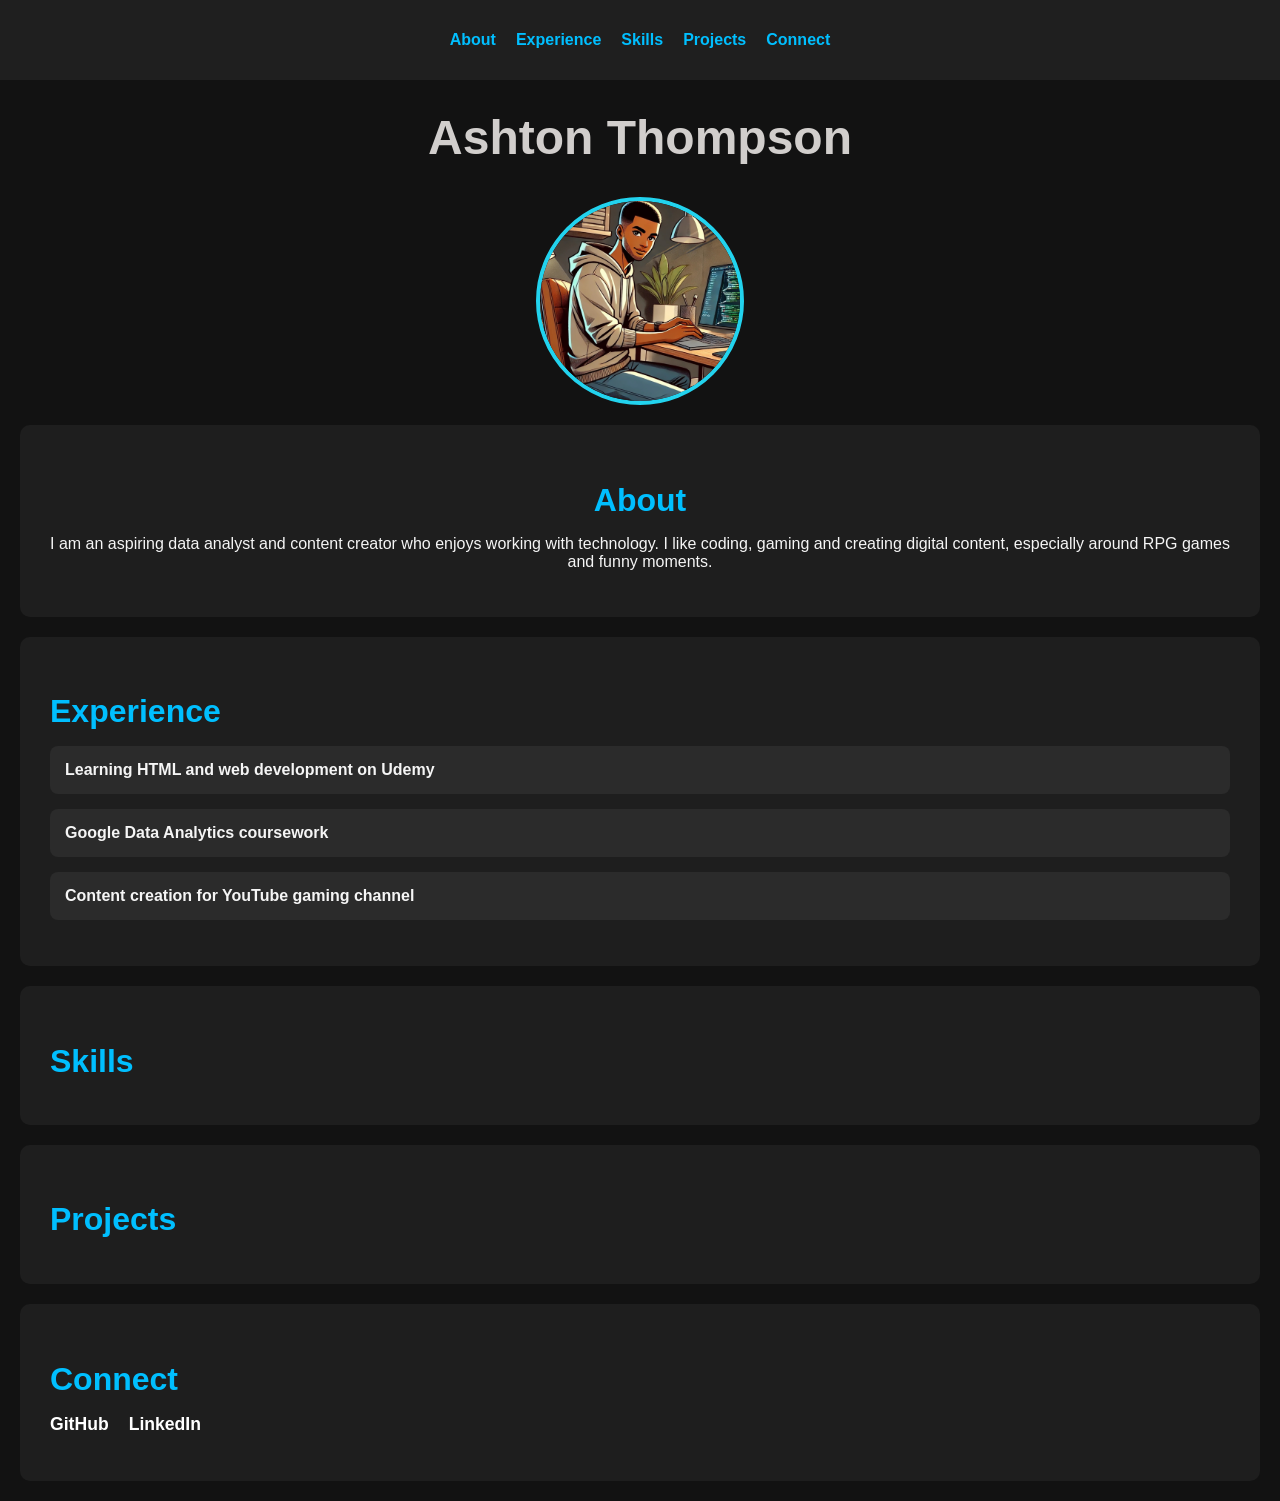
==== index.html @ 3d234b7d "styling added" ====
<!doctype html>
<html>
  <head>
    <title>Ashton Thompson Portfolio</title>
    <meta charset="UTF-8" />
    <meta name="description" content="Portfolio page for Ashton Thompson" />
    <meta name="viewport" content="width=device-width, initial-scale=1.0" />
    <link rel="stylesheet" href="css/index.css" />
  </head>

  <body>
    <nav>
      <ul>
        <li><a href="#About">About</a></li>
        <li><a href="#Experience">Experience</a></li>
        <li><a href="#Skills">Skills</a></li>
        <li><a href="#Projects">Projects</a></li>
        <li><a href="#Connect">Connect</a></li>
      </ul>
    </nav>

    <h1>Ashton Thompson</h1>
    <img
      src="images/profile.jpg"
      alt="Photo of me Ashton T"
      class="profile-pic"
    />
    <section id="About">
      <h2>About</h2>
      <p>
        I am an aspiring data analyst and content creator who enjoys working
        with technology. I like coding, gaming and creating digital content,
        especially around RPG games and funny moments.
      </p>
    </section>

    <section id="Experience">
      <h2>Experience</h2>
      <ul>
        <li>Learning HTML and web development on Udemy</li>
        <li>Google Data Analytics coursework</li>
        <li>Content creation for YouTube gaming channel</li>
      </ul>
    </section>

    <section id="Skills">
      <h2>Skills</h2>
    </section>

    <section id="Projects">
      <h2>Projects</h2>
      <ul></ul>
    </section>

    <section id="Connect">
      <h2>Connect</h2>
      <ul>
        <li>
          <a href="https://www.github.com/ThatGuyAsh" target="_blank">GitHub</a>
        </li>
        <li>
          <a href="https://www.linkedin.com/in/ashton86/" target="_blank"
            >LinkedIn</a
          >
        </li>
      </ul>
    </section>
  </body>
</html>
---- css/index.css ----
body {
  background-color: #121212;
  color: #f5f5f5;
  font-family: Arial, sans-serif;
  margin: 0;
  padding: 0;
}

.profile-pic {
  width: 200px;
  height: 200px;
  border-radius: 50%;
  display: block;
  margin: 20px auto;
  border: 4px solid #22d3ee;
  object-fit: cover;
}

/* Navigation */

nav {
  background-color: #1f1f1f;
  padding: 15px;
  position: sticky;
  top: 0;
}

nav ul {
  display: flex;
  justify-content: center;
  gap: 20px;
  list-style-type: none;
  padding: 0;
}

nav a {
  color: #00bfff;
  text-decoration: none;
  font-weight: bold;
}

nav a:hover {
  color: white;
}

/* Name Header */

h1 {
  text-align: center;
  font-size: 3rem;
  color: #d1cecc;
  margin-top: 30px;
}

/* Section Styling */

section {
  padding: 30px;
  margin: 20px;
  background-color: #1e1e1e;
  border-radius: 10px;
}

/* Headings */

h2 {
  color: #00bfff;
  font-size: 2rem;
  margin-bottom: 15px;
}

/* About Section */

#About {
  text-align: center;
}

/* Experience Section */

#Experience ul {
  display: flex;
  flex-direction: column;
  gap: 15px;
  padding: 0;
}

#Experience li {
  list-style-type: none;
  background-color: #2b2b2b;
  padding: 15px;
  border-radius: 8px;
  font-weight: bold;
}

/* Connect Section */

#Connect ul {
  display: flex;
  gap: 20px;
  padding: 0;
}

#Connect li {
  list-style-type: none;
}

#Connect a {
  color: white;
  text-decoration: none;
  font-size: 1.1rem;
  font-weight: bold;
}

#Connect a:hover {
  color: #00bfff;
}
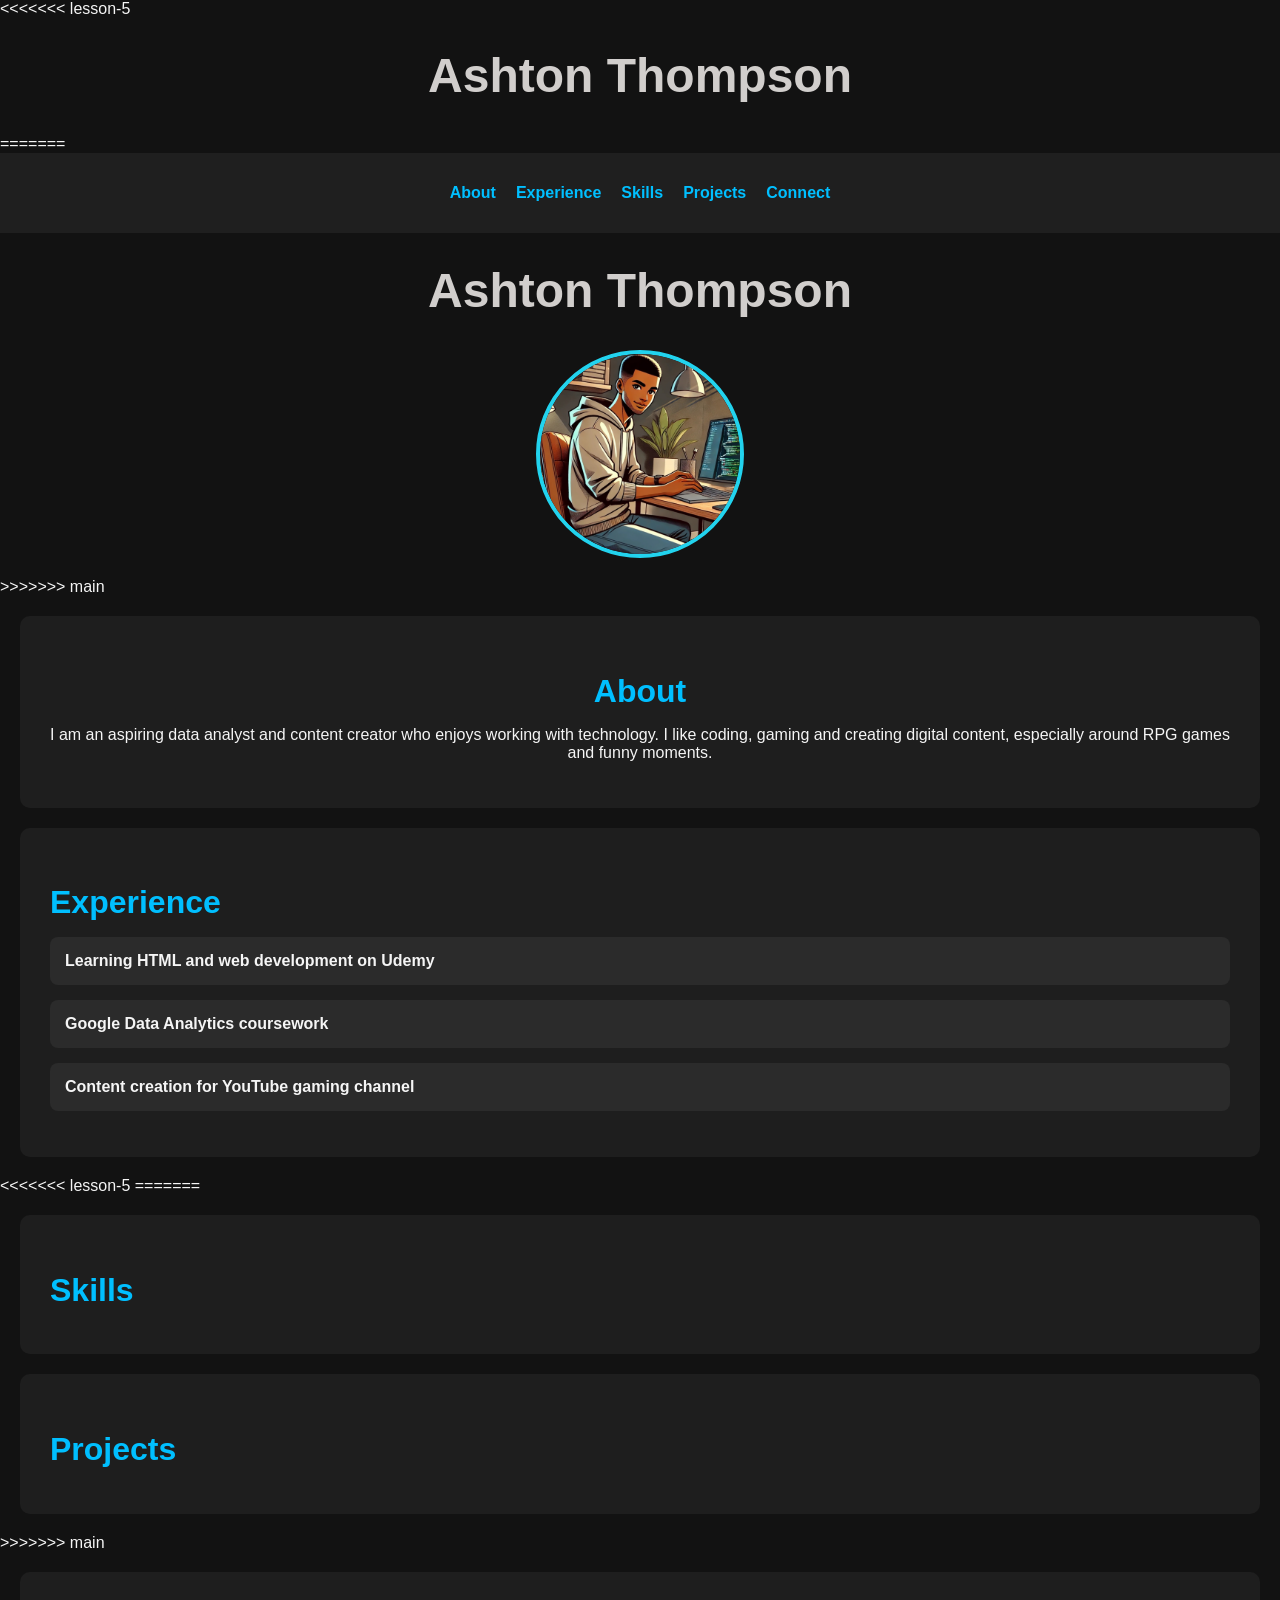
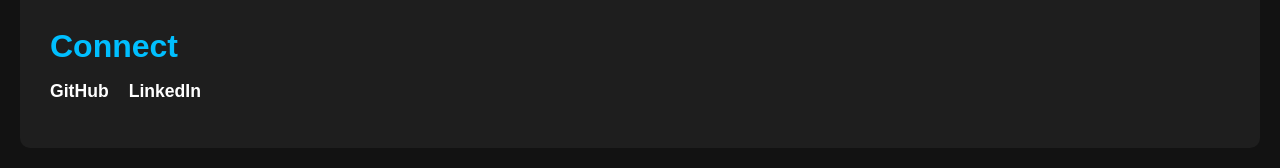
==== commit 52d178ec: "Merge branch 'main' into lesson-5" ====
--- a/index.html
+++ b/index.html
@@ -5,6 +5,13 @@
     <meta charset="UTF-8" />
     <meta name="description" content="Portfolio page for Ashton Thompson" />
     <meta name="viewport" content="width=device-width, initial-scale=1.0" />
+<<<<<<< lesson-5
+  </head>
+
+  <body>
+    <h1>Ashton Thompson</h1>
+
+=======
     <link rel="stylesheet" href="css/index.css" />
   </head>
 
@@ -25,6 +32,7 @@
       alt="Photo of me Ashton T"
       class="profile-pic"
     />
+>>>>>>> main
     <section id="About">
       <h2>About</h2>
       <p>
@@ -43,6 +51,8 @@
       </ul>
     </section>
 
+<<<<<<< lesson-5
+=======
     <section id="Skills">
       <h2>Skills</h2>
     </section>
@@ -52,6 +62,7 @@
       <ul></ul>
     </section>
 
+>>>>>>> main
     <section id="Connect">
       <h2>Connect</h2>
       <ul>
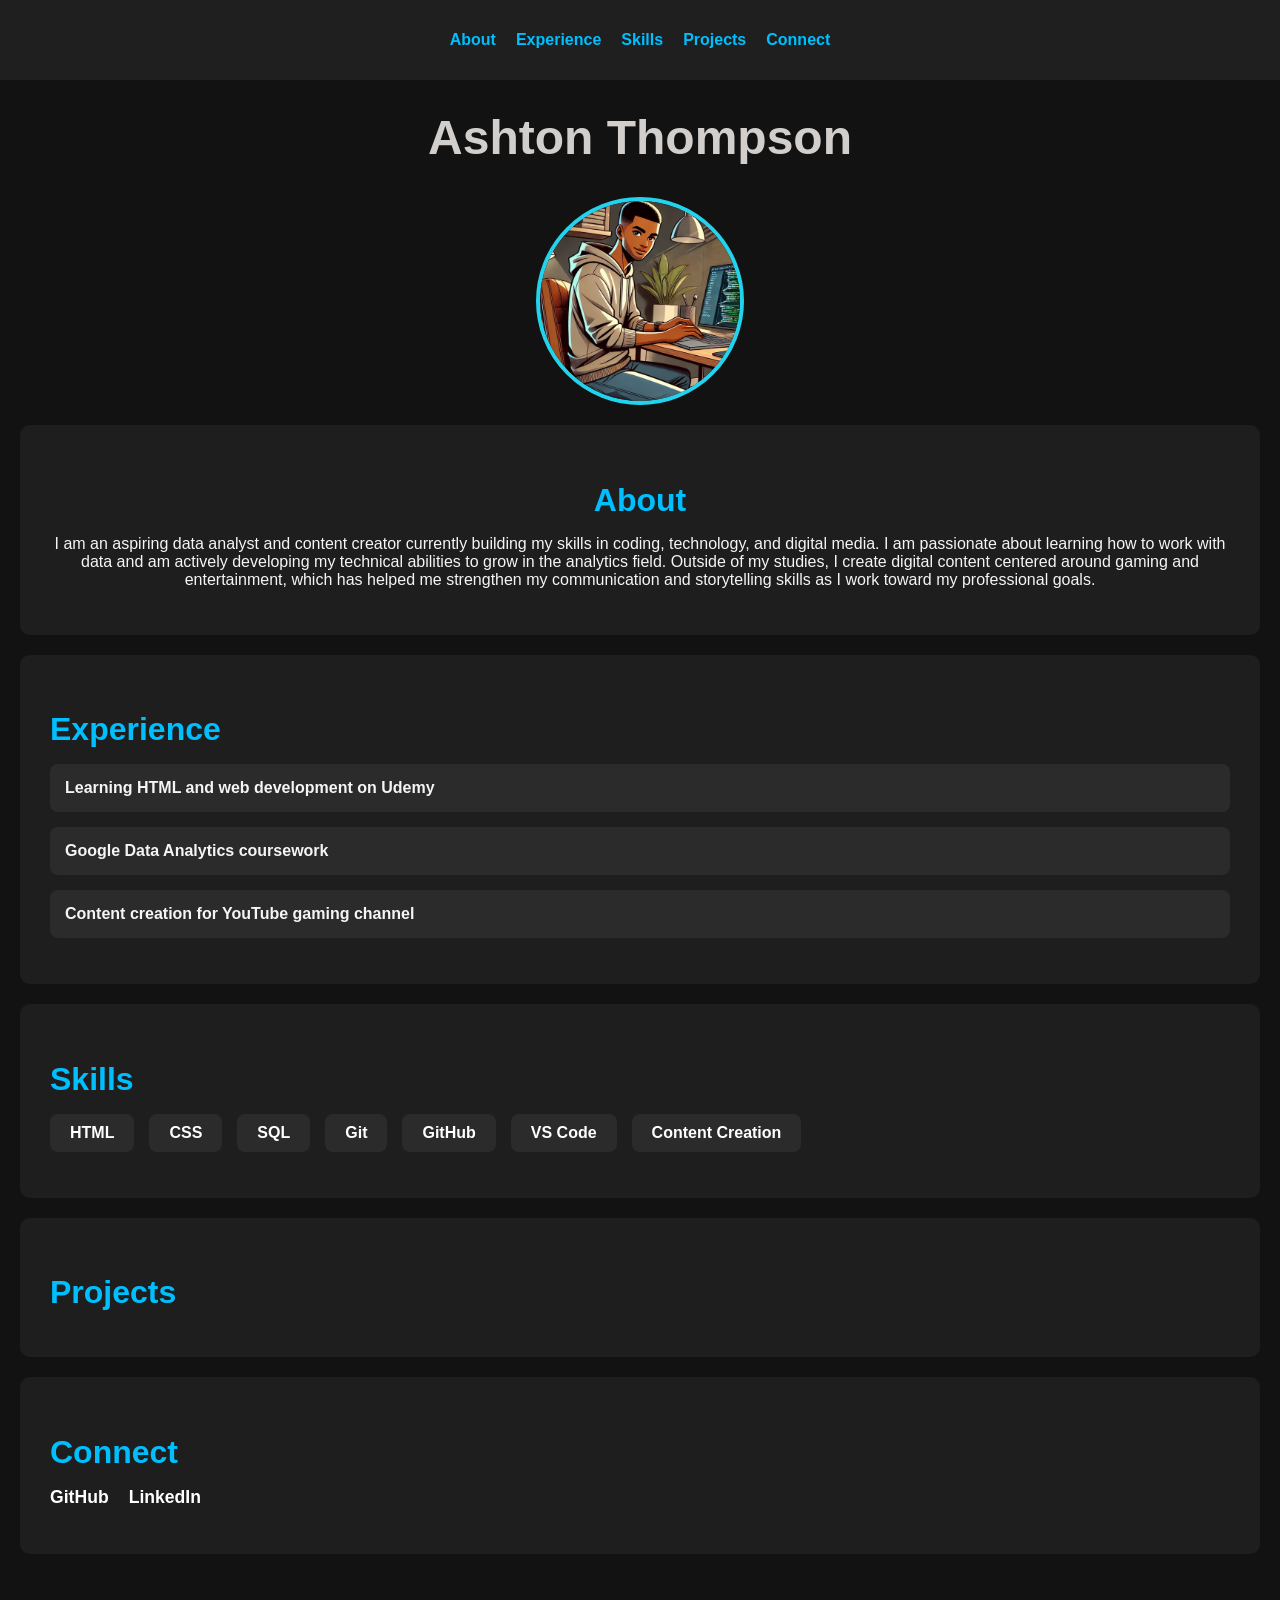
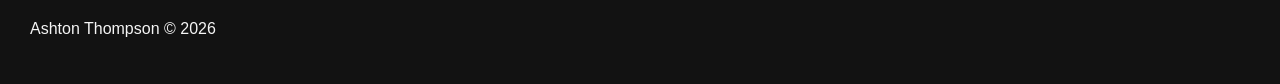
==== commit 3016e566: "js added, created footer and skills" ====
--- a/index.html
+++ b/index.html
@@ -5,13 +5,6 @@
     <meta charset="UTF-8" />
     <meta name="description" content="Portfolio page for Ashton Thompson" />
     <meta name="viewport" content="width=device-width, initial-scale=1.0" />
-<<<<<<< lesson-5
-  </head>
-
-  <body>
-    <h1>Ashton Thompson</h1>
-
-=======
     <link rel="stylesheet" href="css/index.css" />
   </head>
 
@@ -20,7 +13,7 @@
       <ul>
         <li><a href="#About">About</a></li>
         <li><a href="#Experience">Experience</a></li>
-        <li><a href="#Skills">Skills</a></li>
+        <li><a href="#skills">Skills</a></li>
         <li><a href="#Projects">Projects</a></li>
         <li><a href="#Connect">Connect</a></li>
       </ul>
@@ -32,13 +25,16 @@
       alt="Photo of me Ashton T"
       class="profile-pic"
     />
->>>>>>> main
     <section id="About">
       <h2>About</h2>
       <p>
-        I am an aspiring data analyst and content creator who enjoys working
-        with technology. I like coding, gaming and creating digital content,
-        especially around RPG games and funny moments.
+        I am an aspiring data analyst and content creator currently building my
+        skills in coding, technology, and digital media. I am passionate about
+        learning how to work with data and am actively developing my technical
+        abilities to grow in the analytics field. Outside of my studies, I
+        create digital content centered around gaming and entertainment, which
+        has helped me strengthen my communication and storytelling skills as I
+        work toward my professional goals.
       </p>
     </section>
 
@@ -51,10 +47,9 @@
       </ul>
     </section>
 
-<<<<<<< lesson-5
-=======
-    <section id="Skills">
+    <section id="skills">
       <h2>Skills</h2>
+      <ul></ul>
     </section>
 
     <section id="Projects">
@@ -62,7 +57,6 @@
       <ul></ul>
     </section>
 
->>>>>>> main
     <section id="Connect">
       <h2>Connect</h2>
       <ul>
@@ -76,5 +70,6 @@
         </li>
       </ul>
     </section>
+    <script src="js/index.js"></script>
   </body>
 </html>
--- a/css/index.css
+++ b/css/index.css
@@ -114,3 +114,23 @@
 #Connect a:hover {
   color: #00bfff;
 }
+
+#skills ul {
+  display: flex;
+  flex-wrap: wrap;
+  gap: 15px;
+  padding: 0;
+}
+
+#skills li {
+  list-style-type: none;
+  background-color: #2b2b2b;
+  padding: 10px 20px;
+  border-radius: 8px;
+  color: white;
+  font-weight: bold;
+}
+
+footer {
+  padding: 30px;
+}
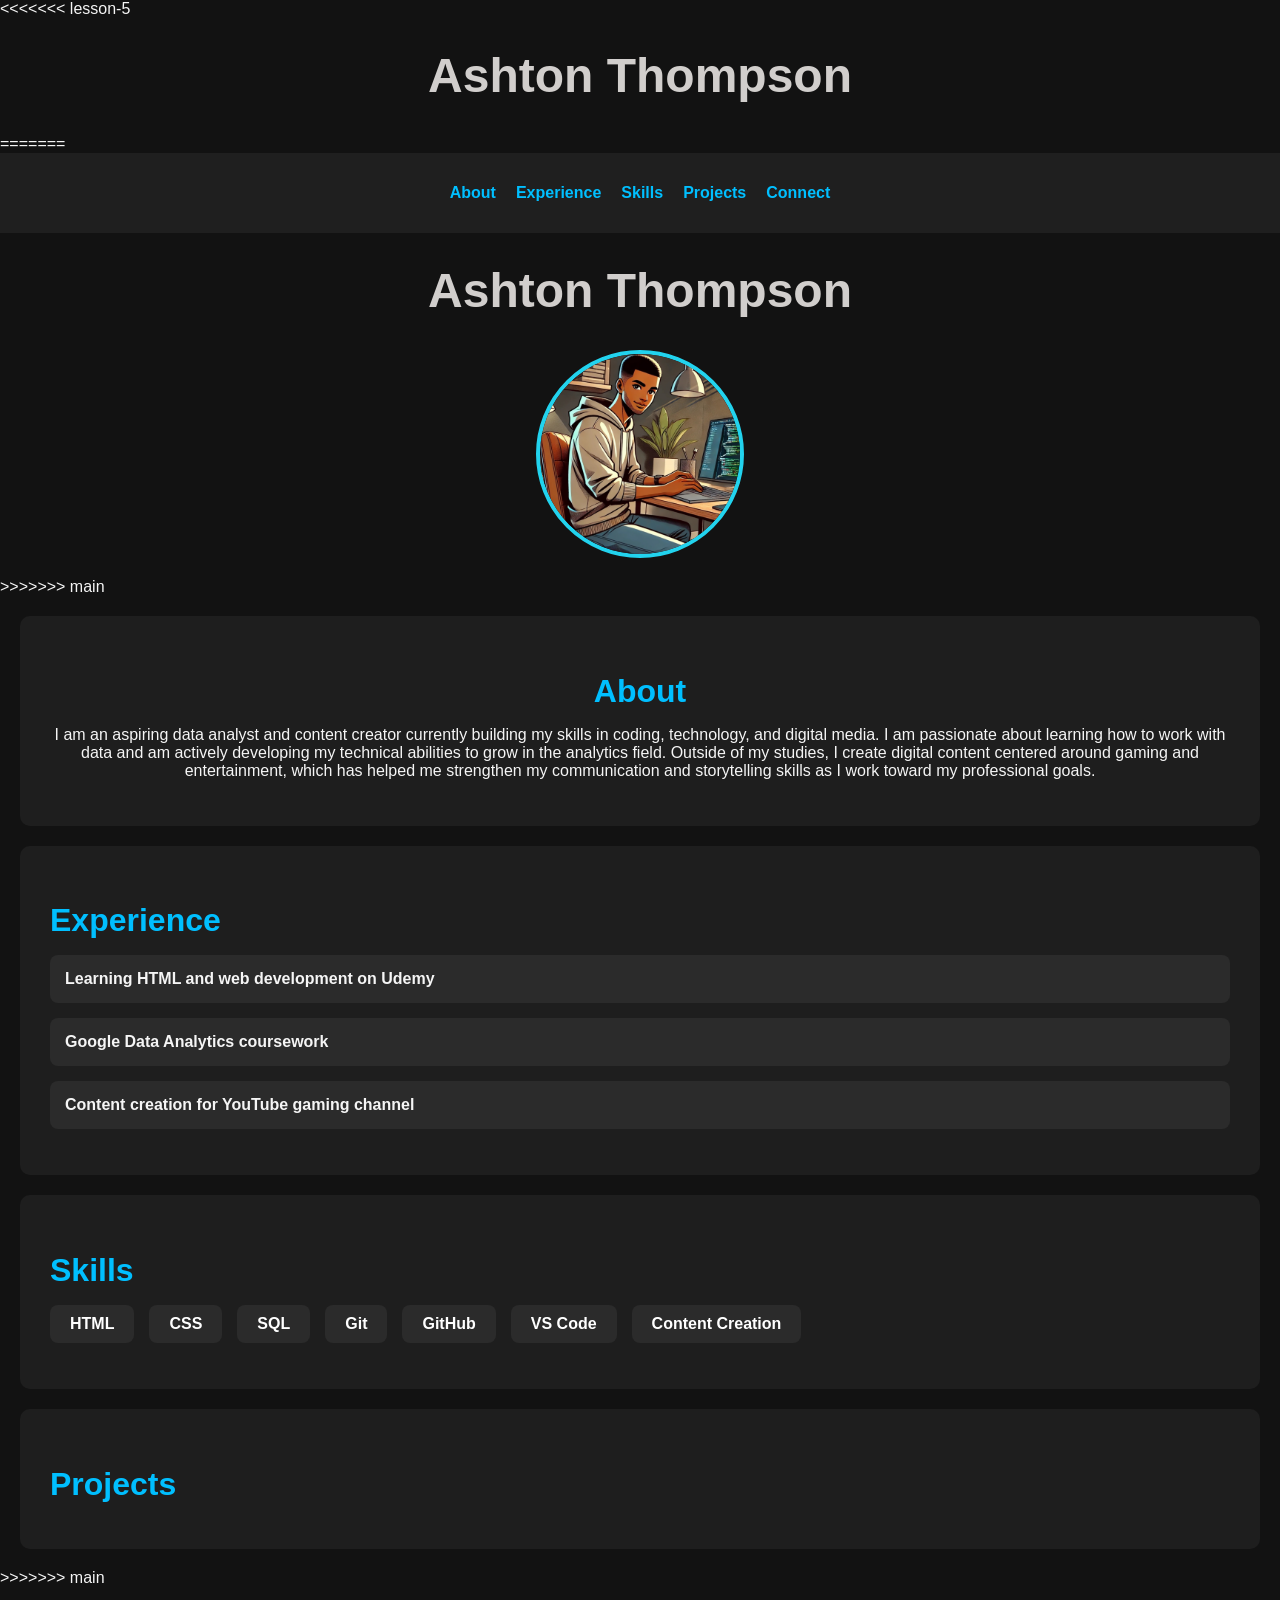
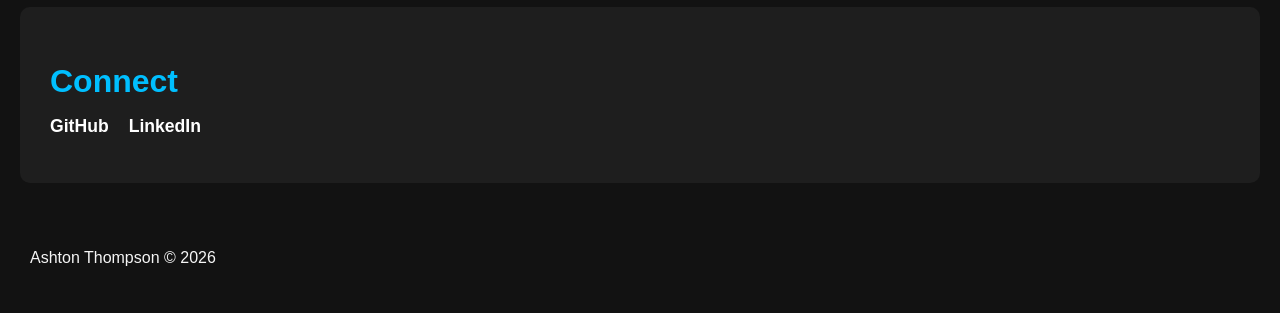
==== commit f0924969: "Resolve merge conflicts" ====
--- a/index.html
+++ b/index.html
@@ -5,6 +5,13 @@
     <meta charset="UTF-8" />
     <meta name="description" content="Portfolio page for Ashton Thompson" />
     <meta name="viewport" content="width=device-width, initial-scale=1.0" />
+<<<<<<< lesson-5
+  </head>
+
+  <body>
+    <h1>Ashton Thompson</h1>
+
+=======
     <link rel="stylesheet" href="css/index.css" />
   </head>
 
@@ -25,6 +32,7 @@
       alt="Photo of me Ashton T"
       class="profile-pic"
     />
+>>>>>>> main
     <section id="About">
       <h2>About</h2>
       <p>
@@ -57,6 +65,7 @@
       <ul></ul>
     </section>
 
+>>>>>>> main
     <section id="Connect">
       <h2>Connect</h2>
       <ul>
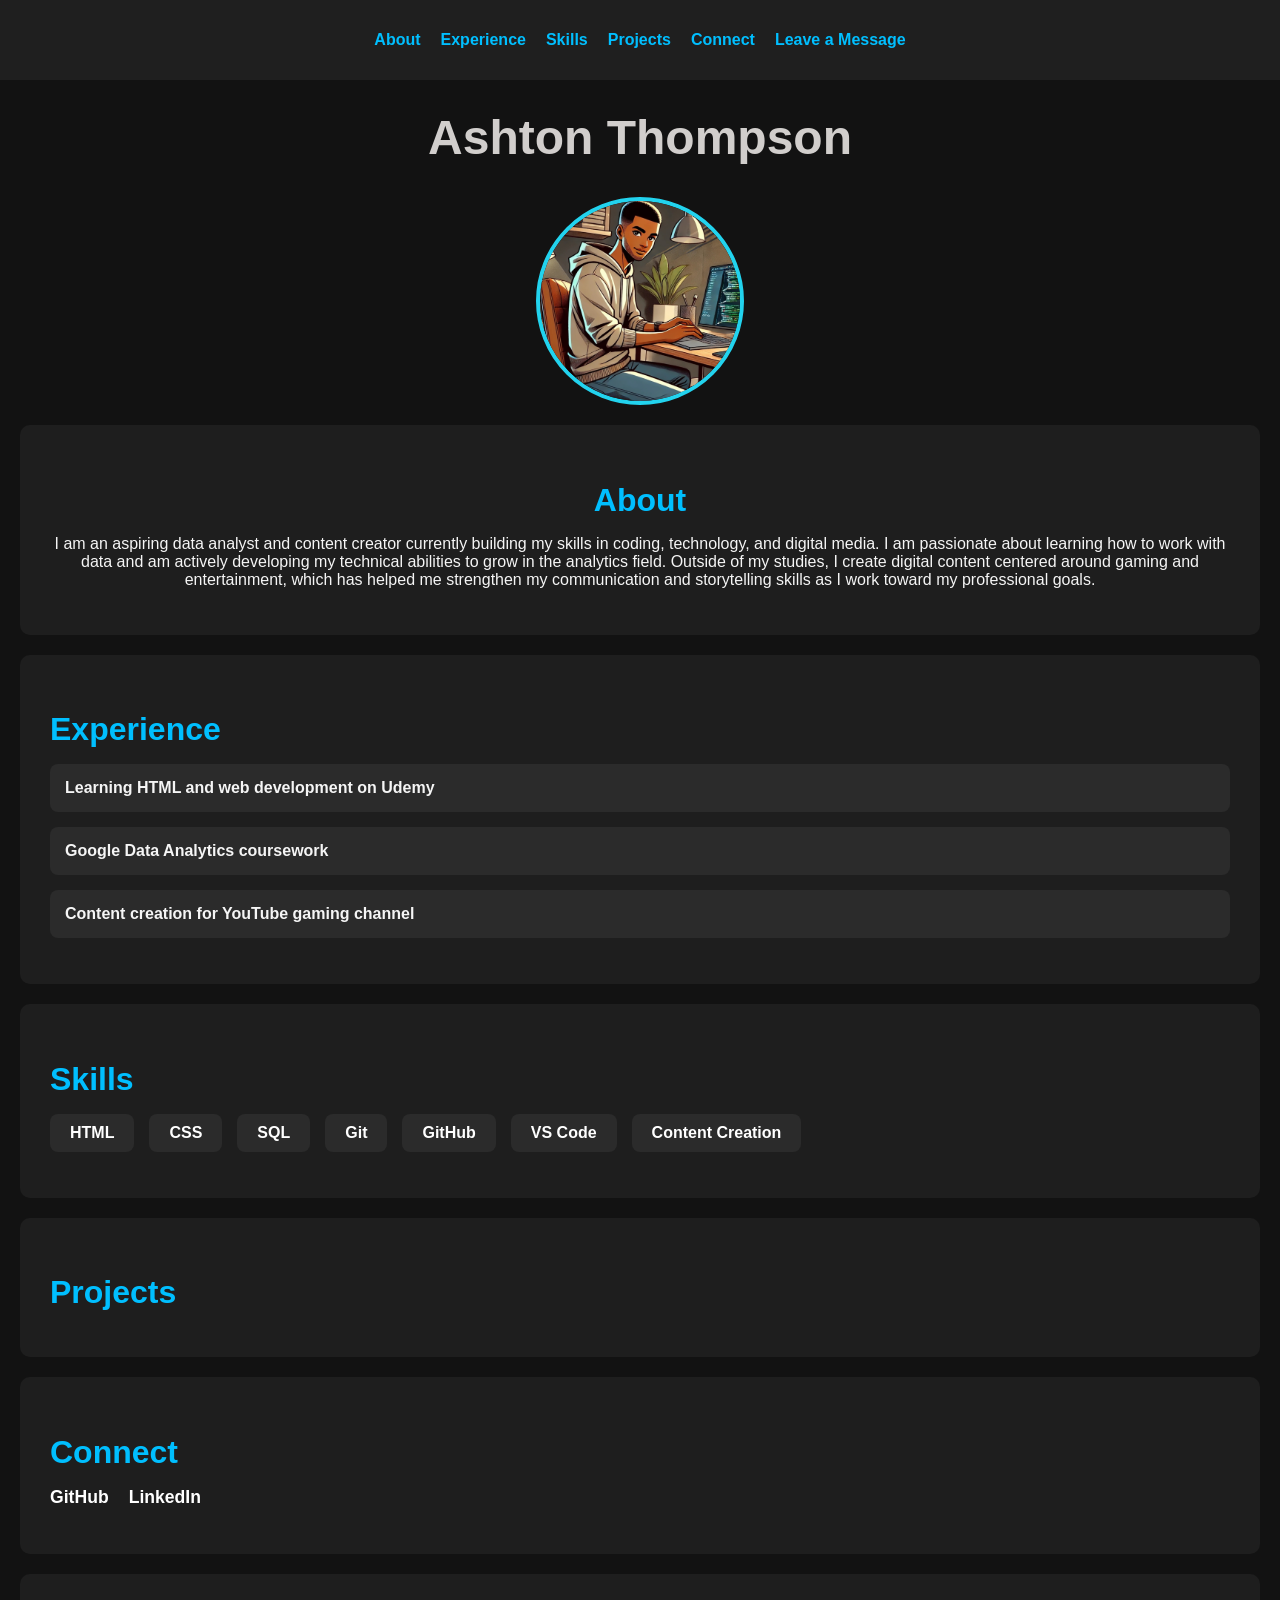
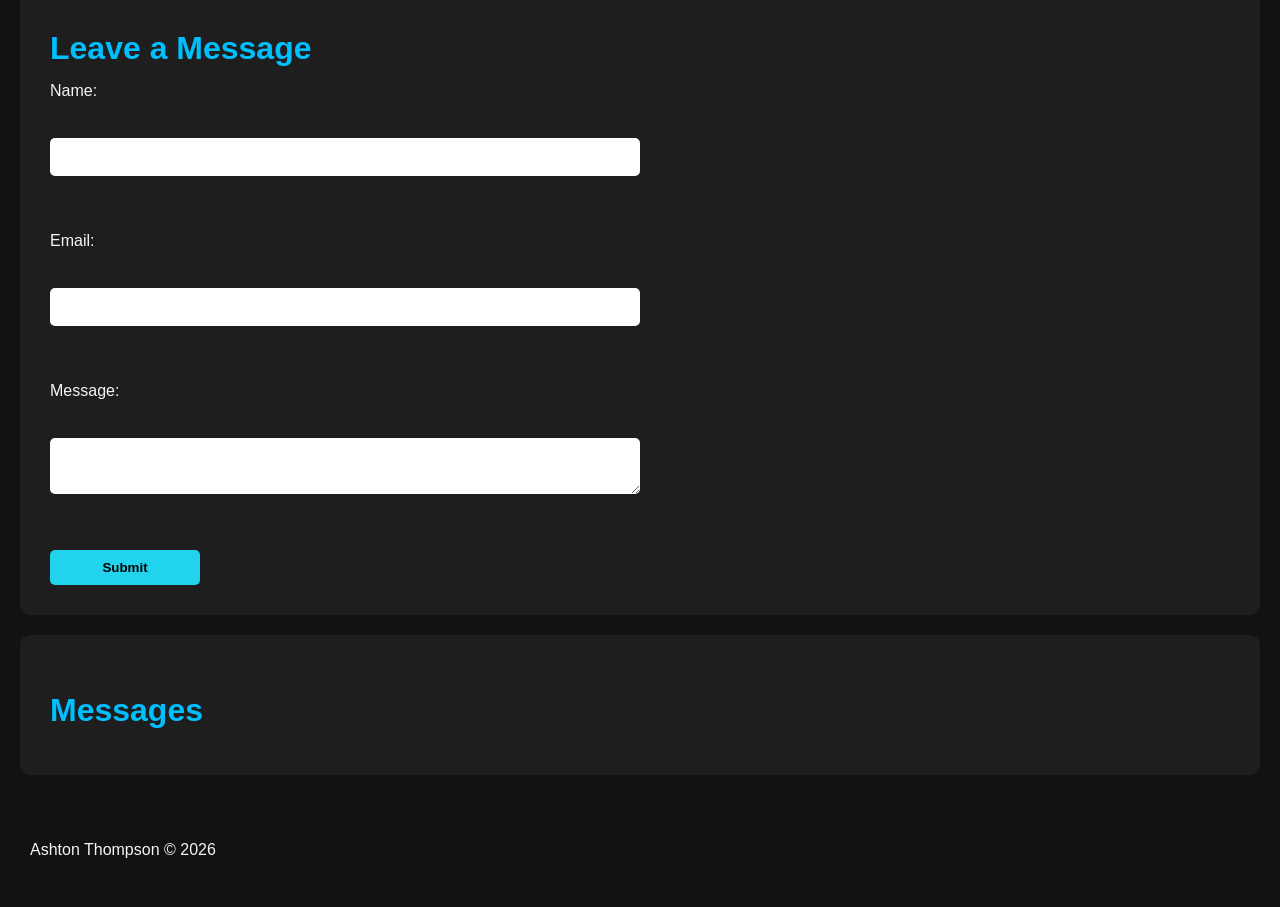
==== commit 98577229: "form and functionality added" ====
--- a/index.html
+++ b/index.html
@@ -5,24 +5,18 @@
     <meta charset="UTF-8" />
     <meta name="description" content="Portfolio page for Ashton Thompson" />
     <meta name="viewport" content="width=device-width, initial-scale=1.0" />
-<<<<<<< lesson-5
-  </head>
-
-  <body>
-    <h1>Ashton Thompson</h1>
-
-=======
     <link rel="stylesheet" href="css/index.css" />
   </head>
 
   <body>
     <nav>
       <ul>
-        <li><a href="#About">About</a></li>
-        <li><a href="#Experience">Experience</a></li>
+        <li><a href="#about">About</a></li>
+        <li><a href="#experience">Experience</a></li>
         <li><a href="#skills">Skills</a></li>
-        <li><a href="#Projects">Projects</a></li>
-        <li><a href="#Connect">Connect</a></li>
+        <li><a href="#projects">Projects</a></li>
+        <li><a href="#connect">Connect</a></li>
+        <li><a href="#leave-message">Leave a Message</a></li>
       </ul>
     </nav>
 
@@ -32,8 +26,7 @@
       alt="Photo of me Ashton T"
       class="profile-pic"
     />
->>>>>>> main
-    <section id="About">
+    <section id="about">
       <h2>About</h2>
       <p>
         I am an aspiring data analyst and content creator currently building my
@@ -46,7 +39,7 @@
       </p>
     </section>
 
-    <section id="Experience">
+    <section id="experience">
       <h2>Experience</h2>
       <ul>
         <li>Learning HTML and web development on Udemy</li>
@@ -60,13 +53,12 @@
       <ul></ul>
     </section>
 
-    <section id="Projects">
+    <section id="projects">
       <h2>Projects</h2>
       <ul></ul>
     </section>
 
->>>>>>> main
-    <section id="Connect">
+    <section id="connect">
       <h2>Connect</h2>
       <ul>
         <li>
@@ -79,6 +71,28 @@
         </li>
       </ul>
     </section>
+
+    <section id="leave-message">
+      <h2>Leave a Message</h2>
+
+      <form name="leave_message">
+        <label for="usersName">Name:</label><br />
+        <input type="text" name="usersName" required /><br /><br />
+
+        <label for="usersEmail">Email:</label><br />
+        <input type="email" name="usersEmail" required /><br /><br />
+
+        <label for="usersMessage">Message:</label><br />
+        <textarea name="usersMessage" required></textarea><br /><br />
+
+        <button type="submit">Submit</button>
+      </form>
+    </section>
+
+    <section id="messages">
+      <h2>Messages</h2>
+      <ul></ul>
+    </section>
     <script src="js/index.js"></script>
   </body>
 </html>
--- a/css/index.css
+++ b/css/index.css
@@ -71,20 +71,20 @@
 
 /* About Section */
 
-#About {
+#about {
   text-align: center;
 }
 
 /* Experience Section */
 
-#Experience ul {
+#experience ul {
   display: flex;
   flex-direction: column;
   gap: 15px;
   padding: 0;
 }
 
-#Experience li {
+#experience li {
   list-style-type: none;
   background-color: #2b2b2b;
   padding: 15px;
@@ -94,25 +94,25 @@
 
 /* Connect Section */
 
-#Connect ul {
+#connect ul {
   display: flex;
   gap: 20px;
   padding: 0;
 }
 
-#Connect li {
+#connect li {
   list-style-type: none;
 }
 
-#Connect a {
+#connect a {
   color: white;
   text-decoration: none;
   font-size: 1.1rem;
   font-weight: bold;
 }
 
-#Connect a:hover {
-  color: #00bfff;
+#connect a:hover {
+  color: #a855f7;
 }
 
 #skills ul {
@@ -131,6 +131,61 @@
   font-weight: bold;
 }
 
+#leave-message form {
+  display: flex;
+  flex-direction: column;
+  gap: 10px;
+  width: 50%;
+}
+
+#leave-message input,
+#leave-message textarea {
+  padding: 10px;
+  border-radius: 5px;
+  border: none;
+  font-size: 1rem;
+}
+
+#leave-message button {
+  width: 150px;
+  padding: 10px;
+  background-color: #22d3ee;
+  color: black;
+  border: none;
+  border-radius: 5px;
+  font-weight: bold;
+  cursor: pointer;
+}
+
+#leave-message button:hover {
+  background-color: #a855f7;
+  color: white;
+}
+
+#messages ul {
+  list-style-type: none;
+  padding: 0;
+}
+
+#messages li {
+  background-color: #2b2b2b;
+  padding: 15px;
+  margin-top: 10px;
+  border-radius: 8px;
+}
+
+#messages a {
+  color: #22d3ee;
+  font-weight: bold;
+  text-decoration: none;
+}
+
+#messages button {
+  margin-left: 15px;
+  padding: 5px 10px;
+  cursor: pointer;
+}
+
 footer {
   padding: 30px;
 }
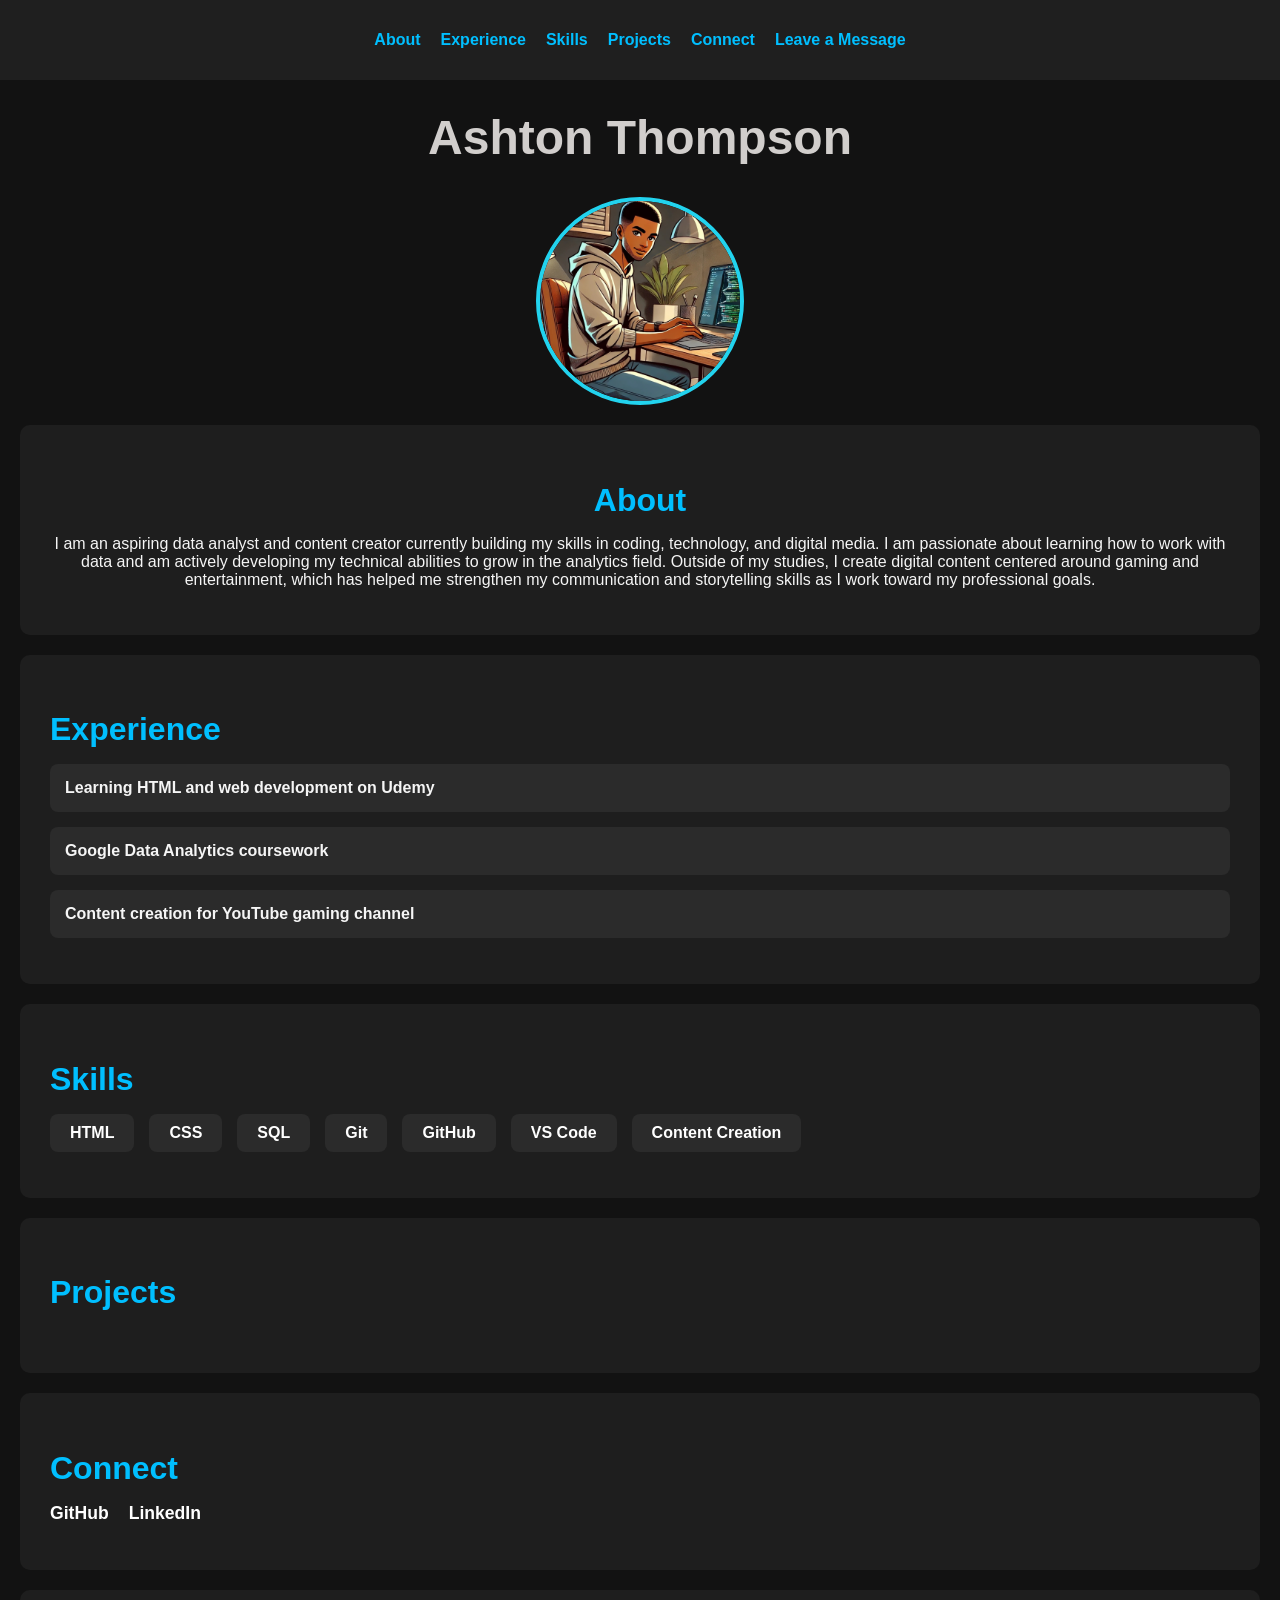
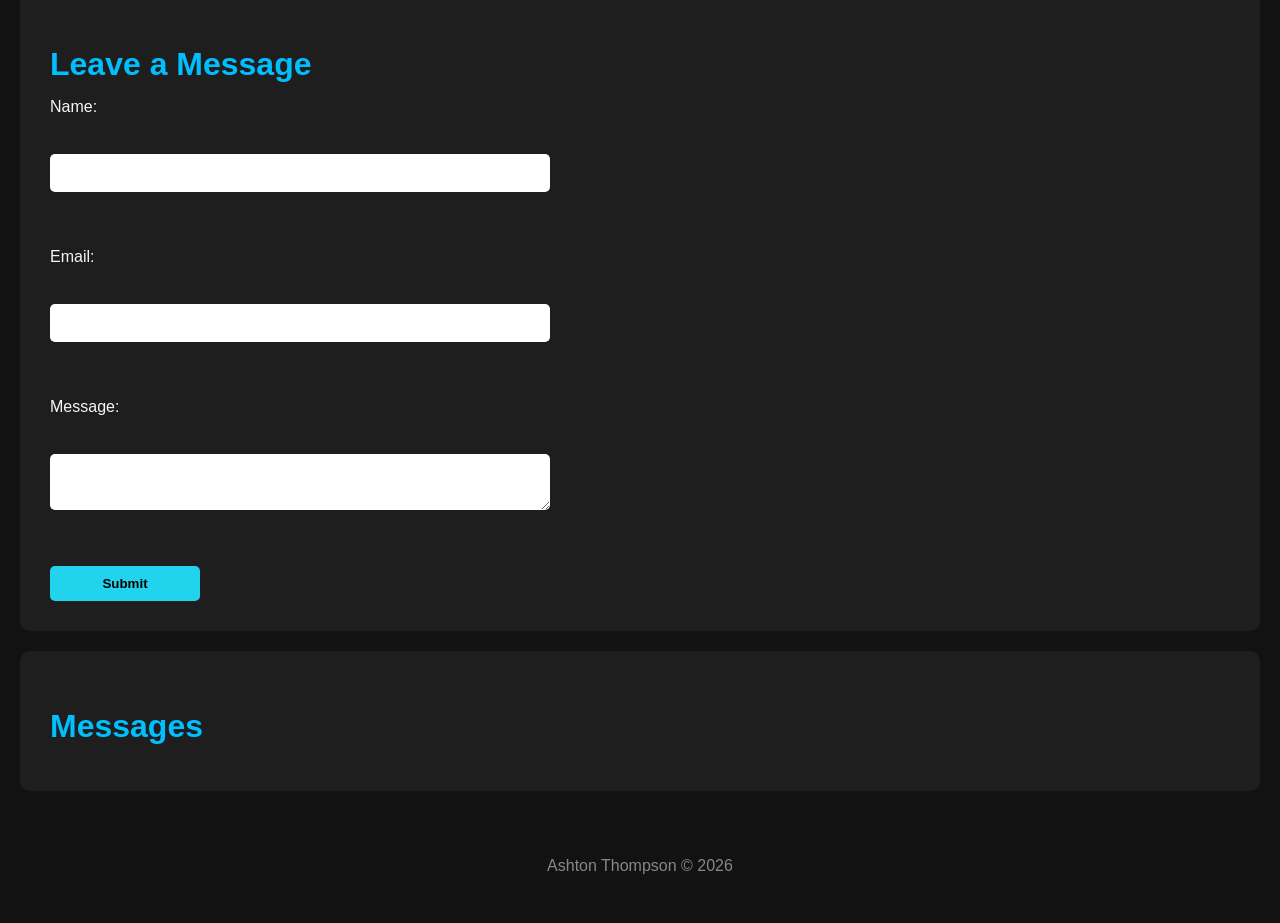
==== commit 018e95fd: "API fetch completed" ====
--- a/index.html
+++ b/index.html
@@ -77,13 +77,24 @@
 
       <form name="leave_message">
         <label for="usersName">Name:</label><br />
-        <input type="text" name="usersName" required /><br /><br />
+        <input
+          type="text"
+          id="usersName"
+          name="usersName"
+          required
+        /><br /><br />
 
         <label for="usersEmail">Email:</label><br />
-        <input type="email" name="usersEmail" required /><br /><br />
+        <input
+          type="email"
+          id="usersEmail"
+          name="usersEmail"
+          required
+        /><br /><br />
 
         <label for="usersMessage">Message:</label><br />
-        <textarea name="usersMessage" required></textarea><br /><br />
+        <textarea id="usersMessage" name="usersMessage" required></textarea
+        ><br /><br />
 
         <button type="submit">Submit</button>
       </form>
@@ -93,6 +104,7 @@
       <h2>Messages</h2>
       <ul></ul>
     </section>
+    <footer></footer>
     <script src="js/index.js"></script>
   </body>
 </html>
--- a/css/index.css
+++ b/css/index.css
@@ -135,7 +135,8 @@
   display: flex;
   flex-direction: column;
   gap: 10px;
-  width: 50%;
+  width: 100%;
+  max-width: 500px;
 }
 
 #leave-message input,
@@ -186,6 +187,33 @@
   cursor: pointer;
 }
 
+#projects ul {
+  display: flex;
+  flex-wrap: wrap;
+  gap: 15px;
+  padding: 0;
+}
+
+#projects li {
+  list-style-type: none;
+  background-color: #2b2b2b;
+  padding: 12px 20px;
+  border-radius: 8px;
+  font-weight: bold;
+  color: white;
+}
+
+#projects a {
+  color: #ffffff;
+  text-decoration: none;
+}
+
+#projects a:hover {
+  color: #a855f7;
+}
+
 footer {
   padding: 30px;
-}
+  text-align: center;
+  color: #888;
+}
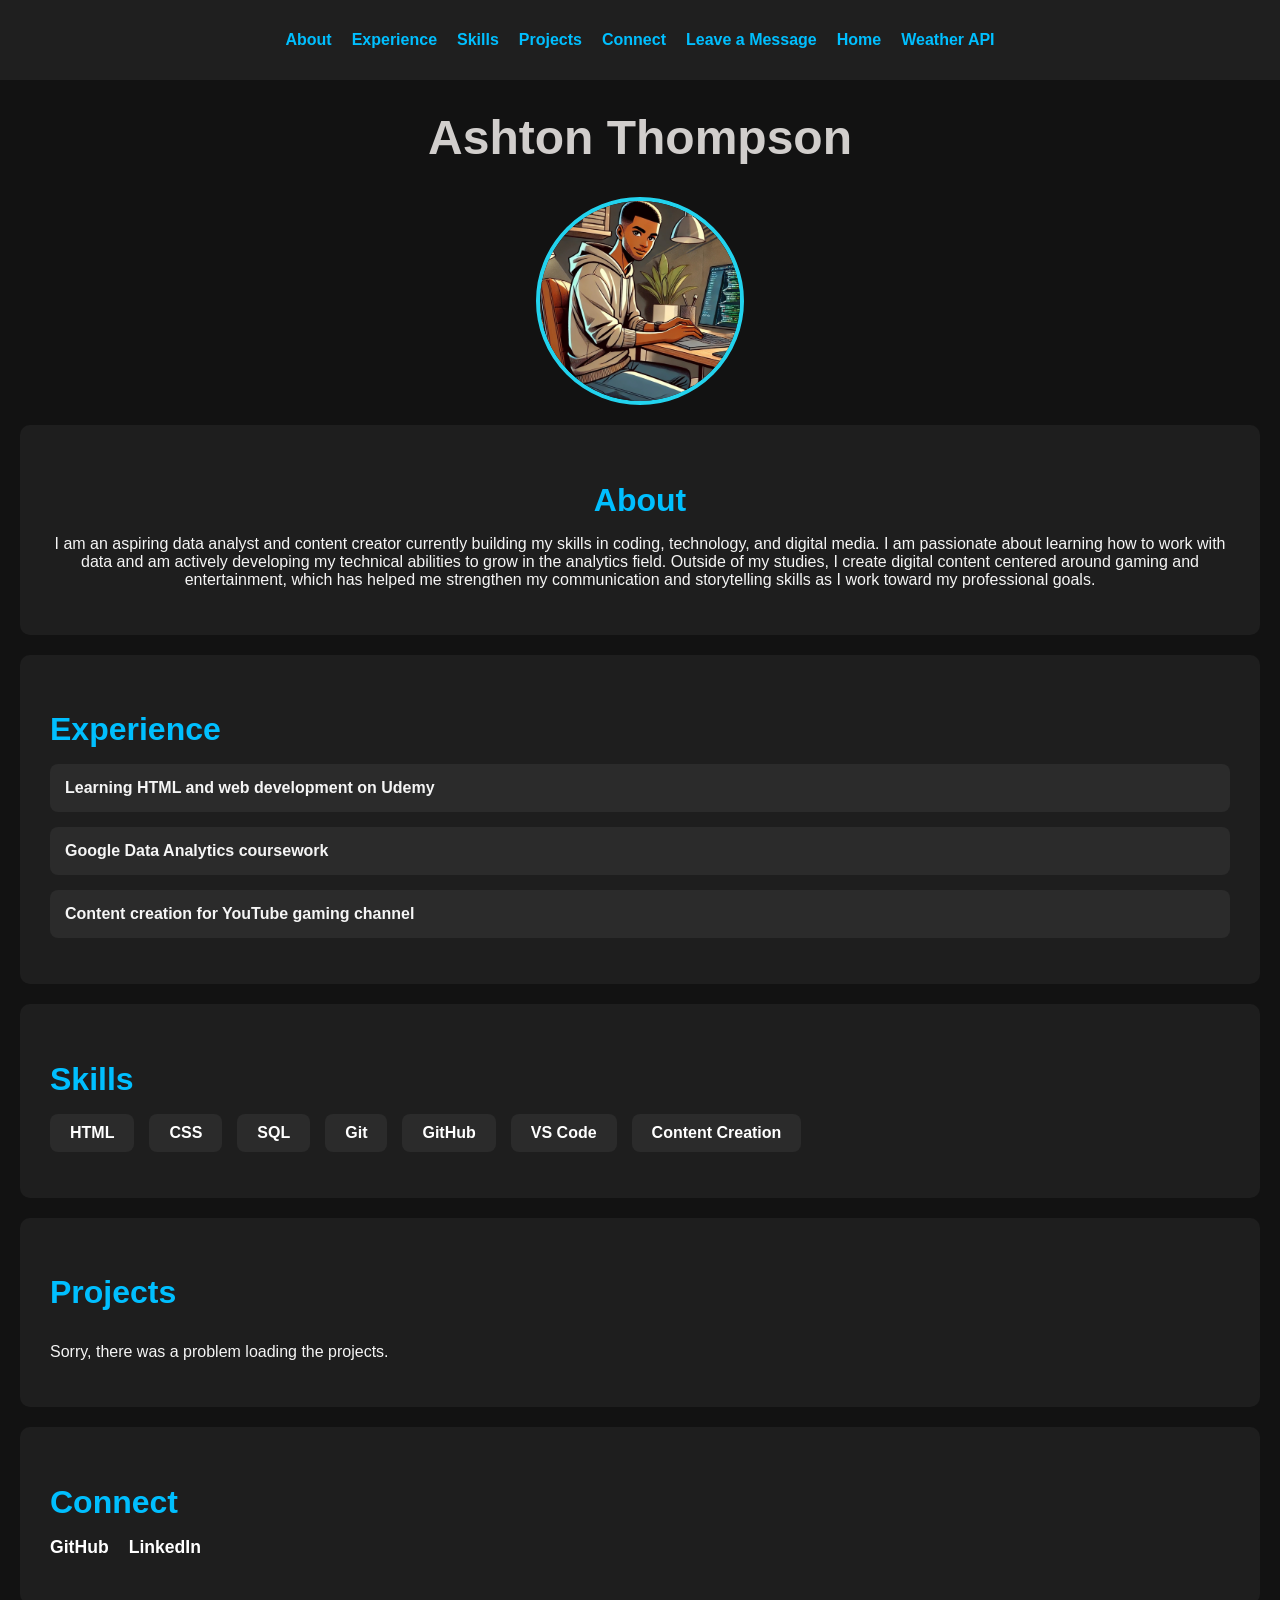
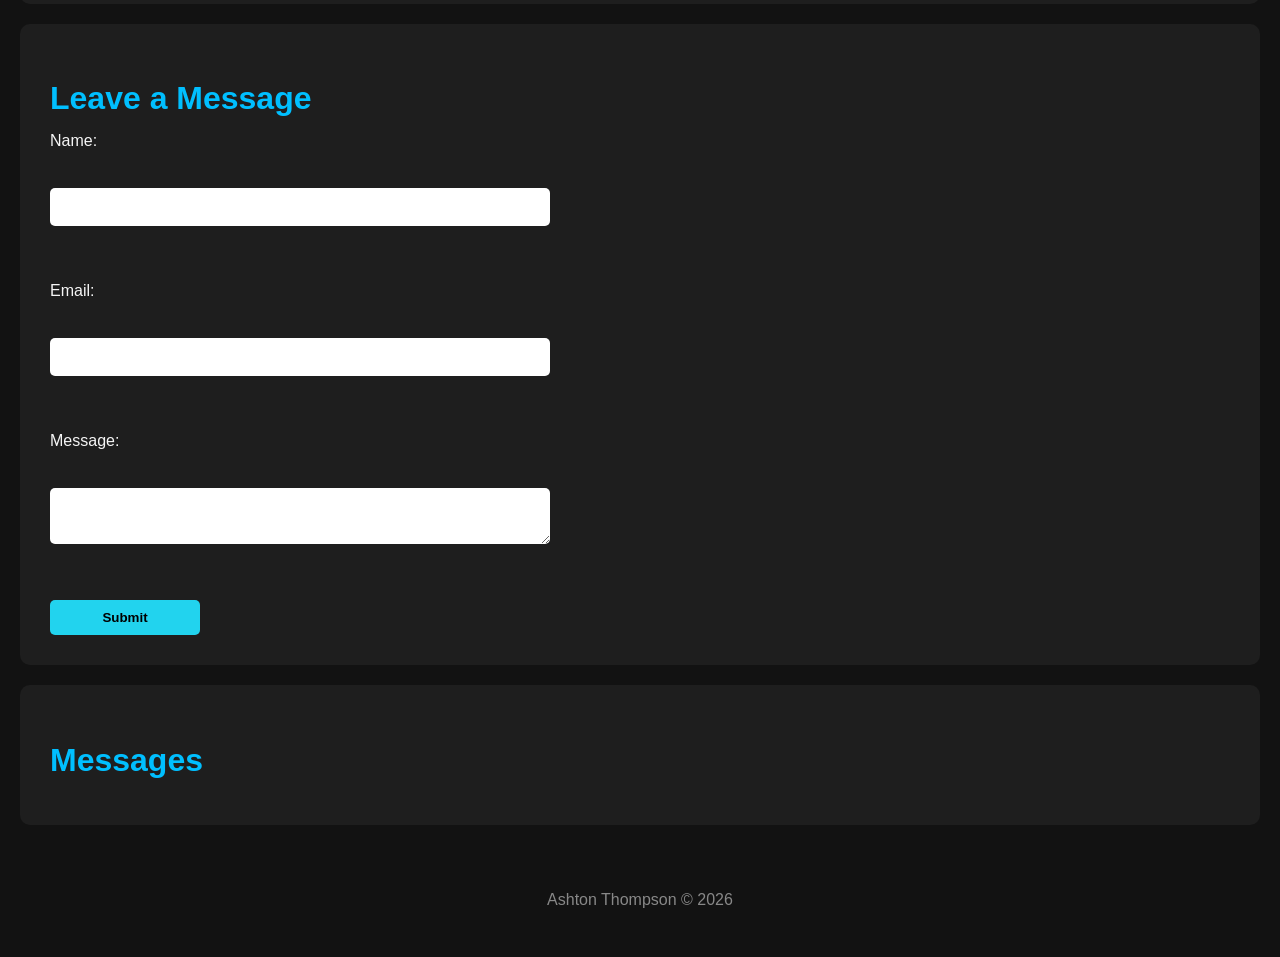
==== commit 4337c6b8: "added open api page" ====
--- a/index.html
+++ b/index.html
@@ -17,6 +17,8 @@
         <li><a href="#projects">Projects</a></li>
         <li><a href="#connect">Connect</a></li>
         <li><a href="#leave-message">Leave a Message</a></li>
+        <li><a href="index.html">Home</a></li>
+        <li><a href="openapi.html">Weather API</a></li>
       </ul>
     </nav>
 
